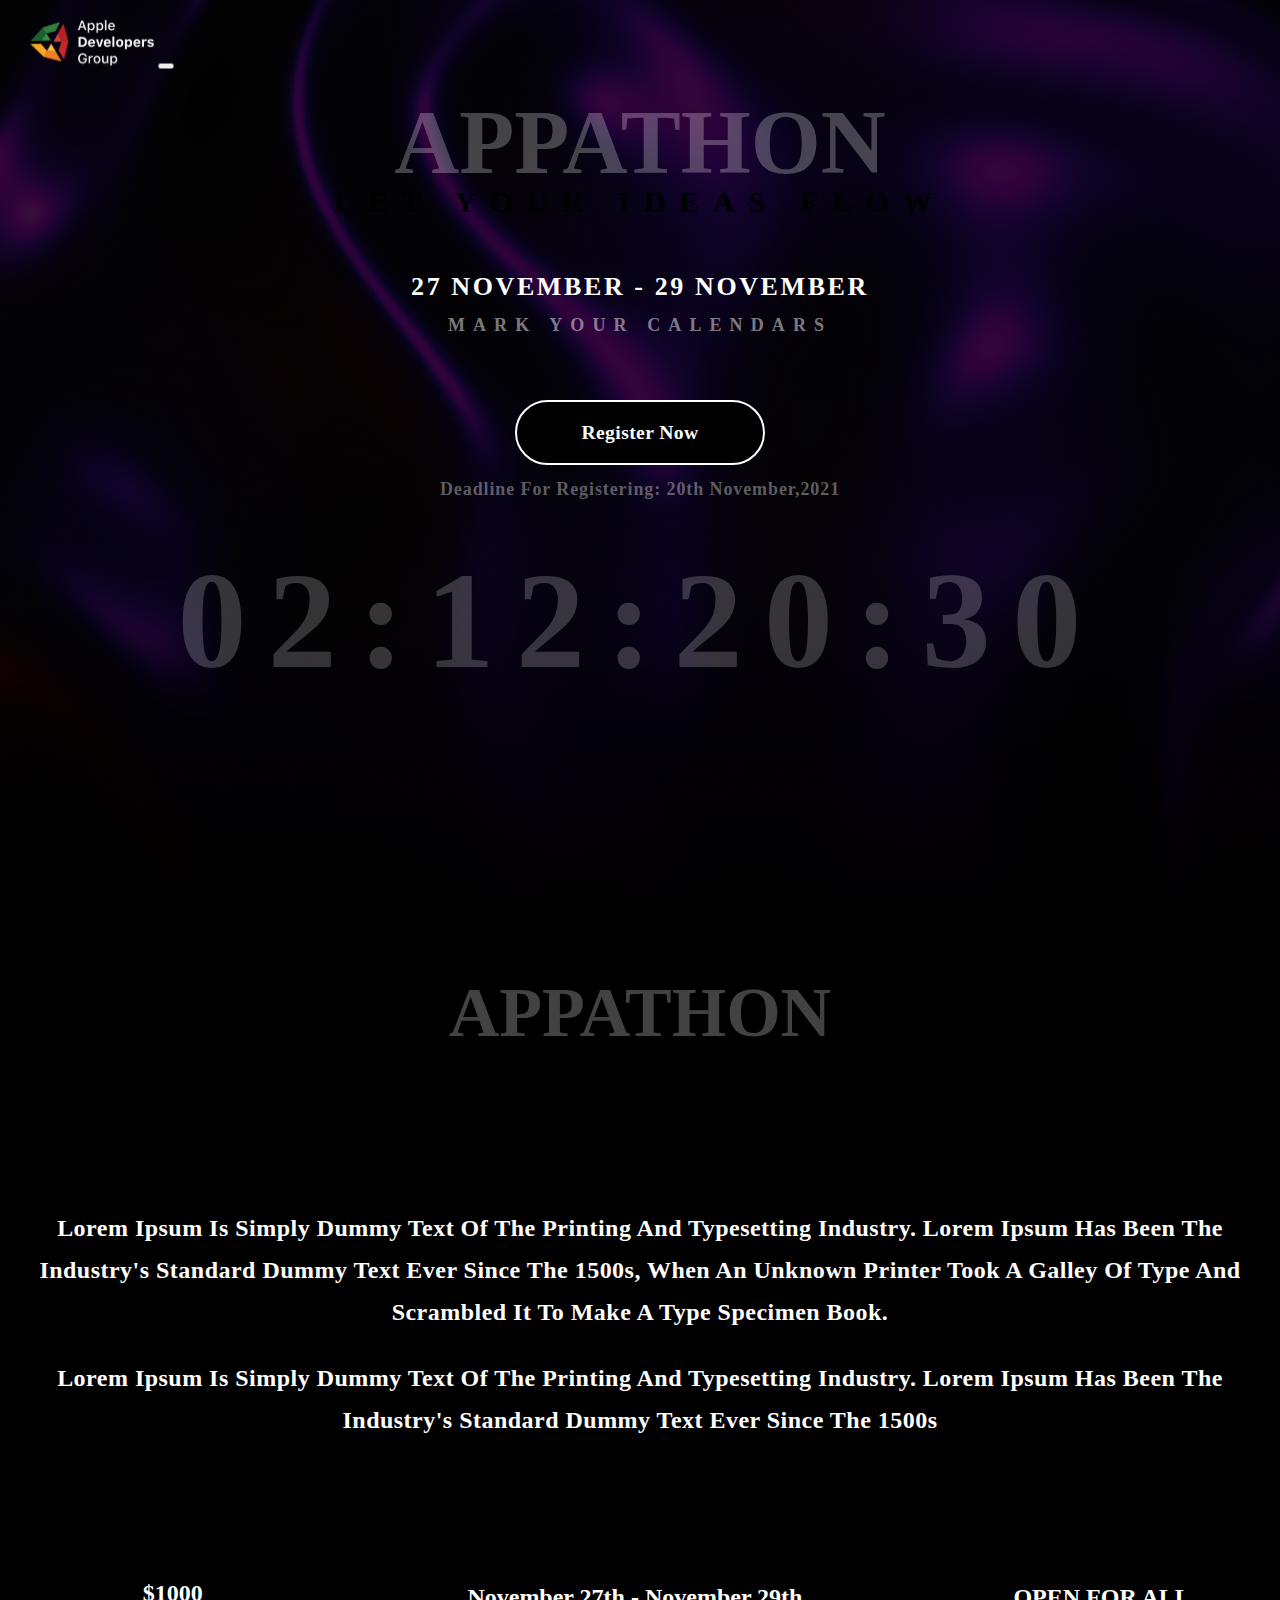
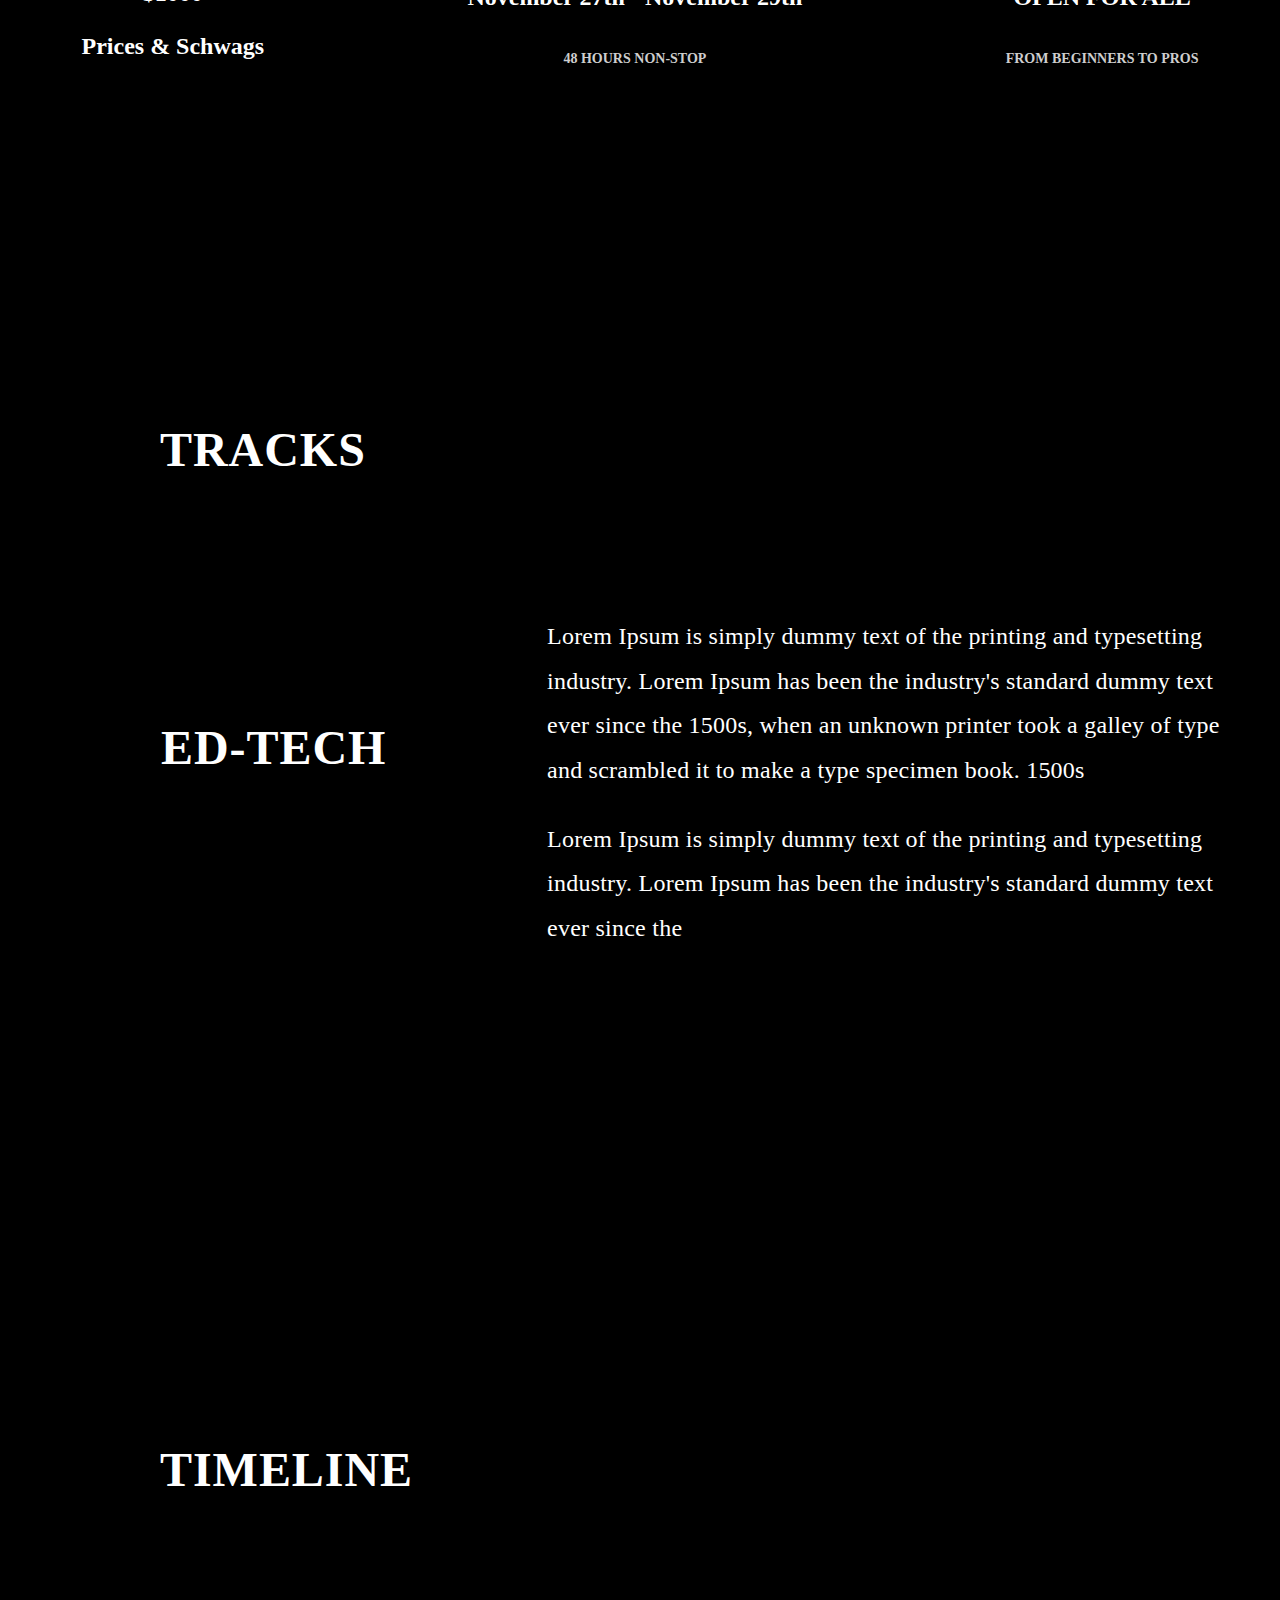
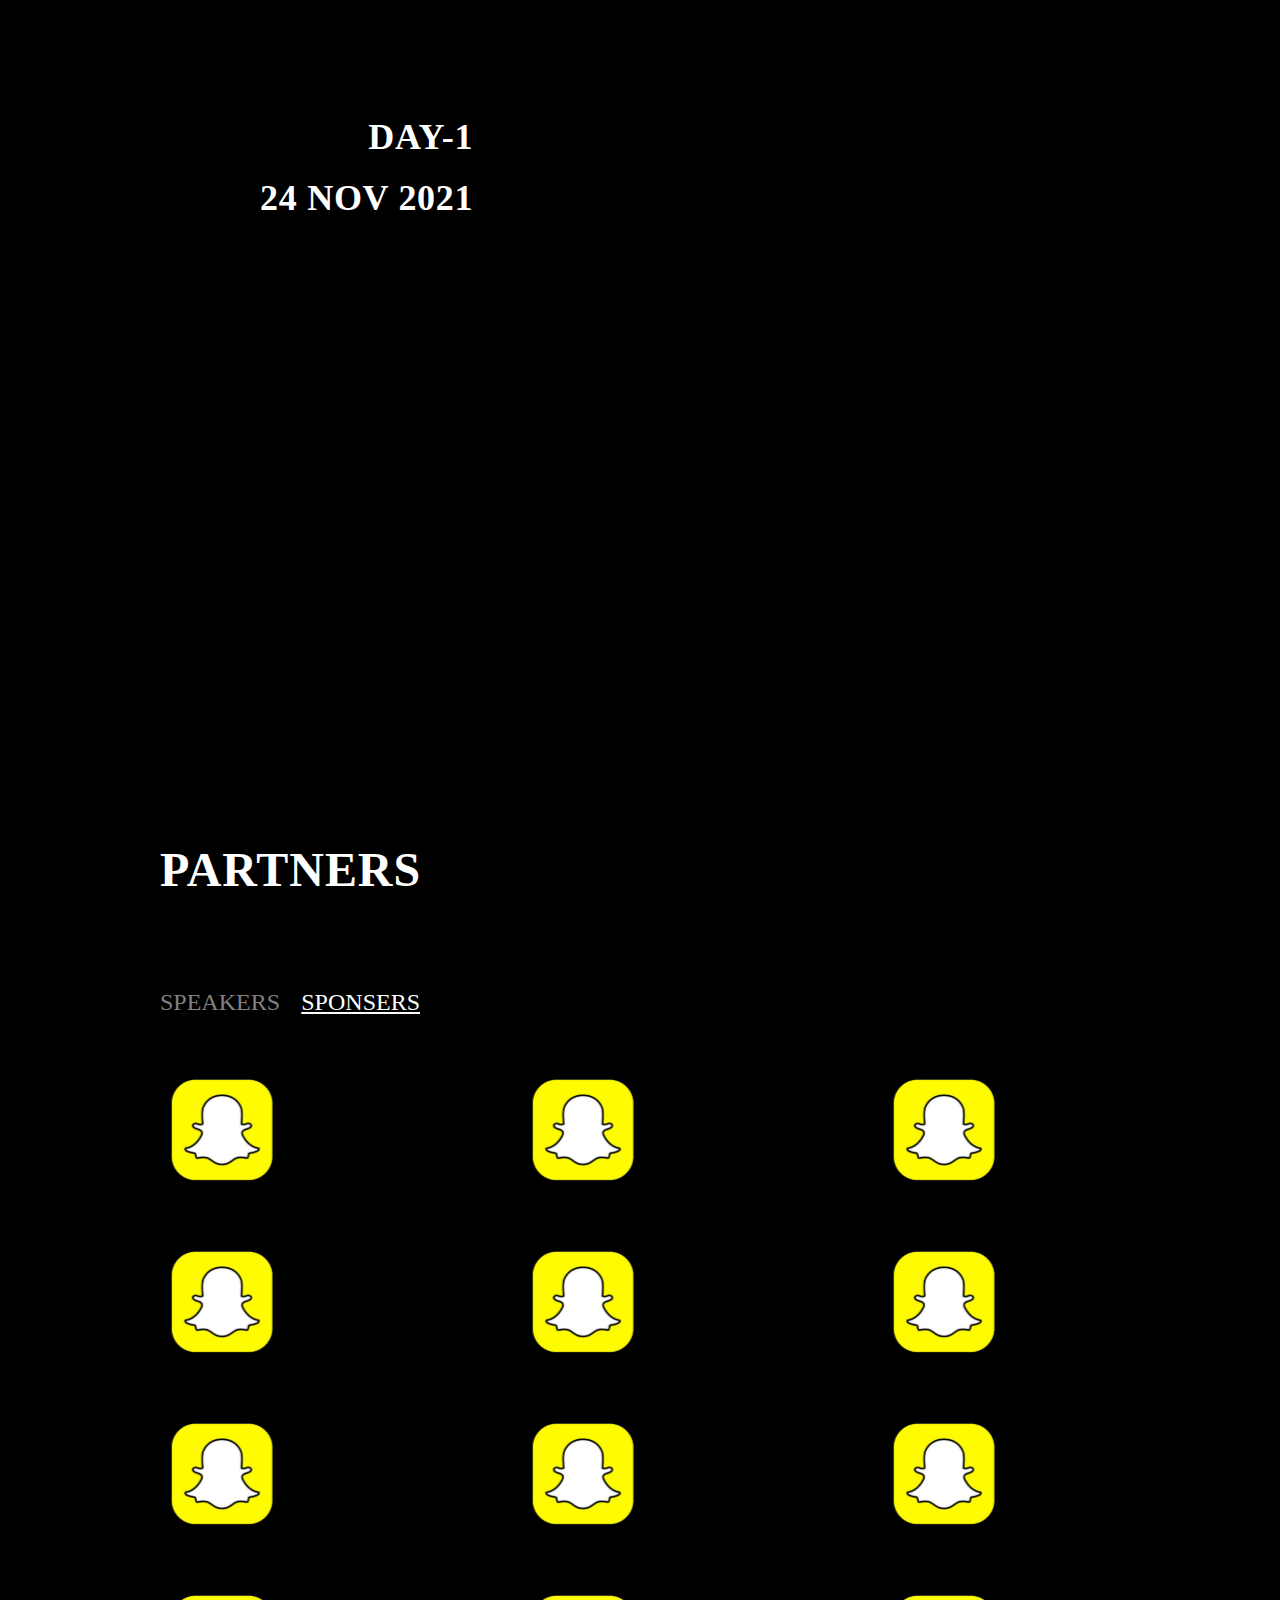
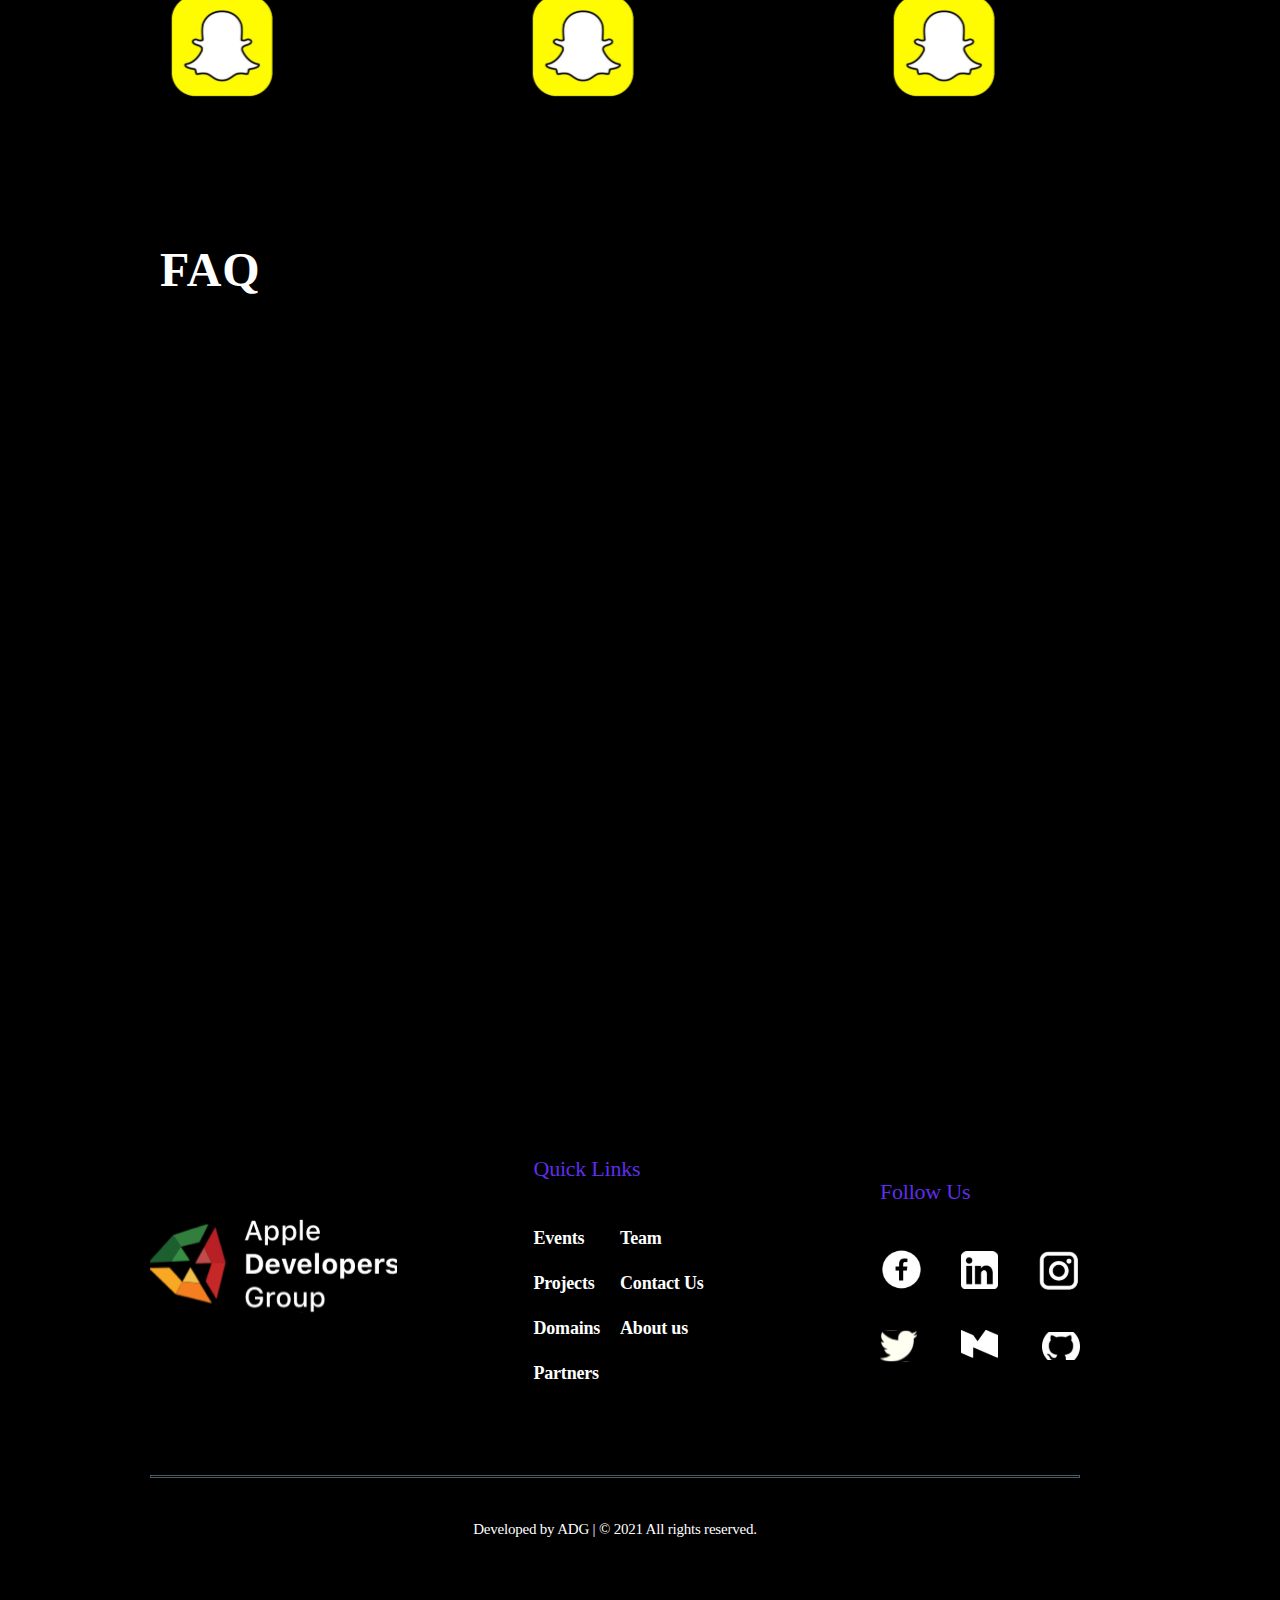
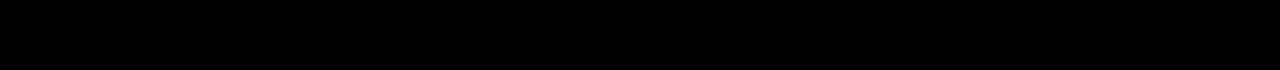
==== Appathon_Website_ADG/index.html @ 292cb42b "Merge branch 'master' of https://github.com/ADG-VIT/Appathon-Website" ====
<!DOCTYPE html>
<html>
  <head>
    <meta charset="utf-8" />
    <meta http-equiv="X-UA-Compatible" content="IE=edge" />
    <title></title>
    <meta name="description" content="" />
    <meta name="viewport" content="width=device-width, initial-scale=1" />
    <link rel="stylesheet" href="./css/styles.css" />
    <!-- BootStrap CSS -->
    <link
      href="https://cdn.jsdelivr.net/npm/bootstrap@5.1.3/dist/css/bootstrap.min.css"
      rel="stylesheet"
      integrity="sha384-1BmE4kWBq78iYhFldvKuhfTAU6auU8tT94WrHftjDbrCEXSU1oBoqyl2QvZ6jIW3"
      crossorigin="anonymous"
    />
    <!-- BootStrap JS -->
    <script
      src="https://cdn.jsdelivr.net/npm/bootstrap@5.1.3/dist/js/bootstrap.bundle.min.js"
      integrity="sha384-ka7Sk0Gln4gmtz2MlQnikT1wXgYsOg+OMhuP+IlRH9sENBO0LRn5q+8nbTov4+1p"
      crossorigin="anonymous"
    ></script>
  </head>

  <body>
    <section class="landing_page">
      <nav class="navbar navbar-dark" id="navbar">
        <div class="container-fluid">
          <a class="navbar-brand"><img src="./images/adg_logo.svg" alt="" /></a>
          <button
            class="navbar-toggler"
            type="button"
            data-bs-toggle="collapse"
            data-bs-target="#navbarToggleExternalContent"
            aria-controls="navbarToggleExternalContent"
            aria-expanded="false"
            aria-label="Toggle navigation"
          >
            <span class="navbar-toggler-icon"></span>
          </button>
        </div>
      </nav>
      <div class="main">
        <div class="heading">
          <p class="h1">APPATHON</p>
          <p class="h2">LET YOUR IDEAS FLOW</p>
        </div>
        <div class="date">
          <p class="h1">27 NOVEMBER - 29 NOVEMBER</p>
          <p class="h2">MARK YOUR CALENDARS</p>
        </div>
        <div class="deadline">
          <button class="register">Register Now</button>
          <p class="h1">Deadline For Registering: 20th November,2021</p>
          <p class="h2">02:12:20:30</p>
        </div>
      </div>
    </section>

    <section class="info_page">
      <div class="info_main">
        <div class="info_heading">
          <p class="h1">APPATHON</p>
          <p class="h2">LET YOUR IDEAS FLOW</p>
        </div>
        <div class="info_para">
          <p class="h3">
            Lorem Ipsum is simply dummy text of the printing and typesetting
            industry. Lorem Ipsum has been the industry's standard dummy text
            ever since the 1500s, when an unknown printer took a galley of type
            and scrambled it to make a type specimen book.
          </p>
          <p class="h3">
            Lorem Ipsum is simply dummy text of the printing and typesetting
            industry. Lorem Ipsum has been the industry's standard dummy text
            ever since the 1500s
          </p>
        </div>
        <div class="info_custom">
          <div class="info_div_one">
            <p class="h3">$1000</p>
            <p class="h4">Prices & Schwags</p>
          </div>
          <div class="info_div">
            <p class="h3">November 27th - November 29th</p>
            <p class="h4">48 hours non-stop</p>
          </div>
          <div class="info_div">
            <p class="h3">OPEN FOR ALL</p>
            <p class="h4">From Beginners to Pros</p>
          </div>
        </div>
      </div>
    </section>

    <section class="tracks_page">
      <div class="tracks_main">
        <div class="tracks_heading">
          <p class="h1">TRACKS</p>
        </div>
        <div class="tracks">
          <p class="h1">ED-TECH</p>
          <div class="tracks_info">
            <p class="h3">
              Lorem Ipsum is simply dummy text of the printing and typesetting
              industry. Lorem Ipsum has been the industry's standard dummy text
              ever since the 1500s, when an unknown printer took a galley of
              type and scrambled it to make a type specimen book. 1500s
            </p>
            <p class="h3">
              Lorem Ipsum is simply dummy text of the printing and typesetting
              industry. Lorem Ipsum has been the industry's standard dummy text
              ever since the
            </p>
          </div>
        </div>
      </div>
    </section>

    <section class="timeline_page">
      <div class="timeline_main">
        <div class="timeline_heading">
          <p class="h1">TIMELINE</p>
        </div>
        <div class="timeline">
          <div>
            <p class="h1">DAY-1</p>
            <p class="h1">24 NOV 2021</p>
          </div>
          <div class="timeline_info"></div>
        </div>
      </div>
    </section>

    <section class="partner_page">
      <div class="partner_main">
        <div class="partner_heading">
          <p class="h1">PARTNERS</p>
          <div class="partner_sub_heading">
            <p class="h2">SPEAKERS</p>
            <p class="h2 selected">SPONSERS</p>
          </div>
        </div>
        <div class="partner">
          <div class="partner_img">
            <img src="./images/snapchat.svg" alt="" />
          </div>
          <div class="partner_img">
            <img src="./images/snapchat.svg" alt="" />
          </div>
          <div class="partner_img">
            <img src="./images/snapchat.svg" alt="" />
          </div>
          <div class="partner_img">
            <img src="./images/snapchat.svg" alt="" />
          </div>
          <div class="partner_img">
            <img src="./images/snapchat.svg" alt="" />
          </div>
          <div class="partner_img">
            <img src="./images/snapchat.svg" alt="" />
          </div>
          <div class="partner_img">
            <img src="./images/snapchat.svg" alt="" />
          </div>
          <div class="partner_img">
            <img src="./images/snapchat.svg" alt="" />
          </div>
          <div class="partner_img">
            <img src="./images/snapchat.svg" alt="" />
          </div>
          <div class="partner_img">
            <img src="./images/snapchat.svg" alt="" />
          </div>
          <div class="partner_img">
            <img src="./images/snapchat.svg" alt="" />
          </div>
          <div class="partner_img">
            <img src="./images/snapchat.svg" alt="" />
          </div>
        </div>
      </div>
    </section>

    <section class="faq_page">
      <div class="faq_main">
        <div class="faq_heading">
          <p class="h1">FAQ</p>
        </div>
      </div>
    </section>

    <section class="footer">
      <div class="footer_main">
        <div class="footer_up">
          <div class="div_one">
            <img src="./images/adg_logo2.svg" alt="" />
          </div>
          <div class="div_two">
            <p class="h4">Quick Links</p>
            <div class="links">
              <div class="first">
                <p>Events</p>
                <p>Projects</p>
                <p>Domains</p>
                <p>Partners</p>
              </div>
              <div class="second">
                <p>Team</p>
                <p>Contact Us</p>
                <p>About us</p>
              </div>
            </div>
          </div>
          <div class="div_three">
            <p class="h4">Follow Us</p>
            <div class="icons">
              <img class="img_one" src="./images/facebook.svg" alt="" />
              <img class="img_two" src="./images/linkedin.svg" alt="" />
              <img class="img_three" src="./images/instagram.svg" alt="" />
              <img src="./images/twitter.svg" alt="" />
              <img src="./images/Pik.svg" alt="" />
              <img src="./images/github.svg" alt="" />
            </div>
          </div>
        </div>
        <div class="footer_down">
          <div class="line"></div>
          <div class="footer_para">
            <p>Developed by ADG | © 2021 All rights reserved.</p>
          </div>
        </div>
      </div>
    </section>
    <script src="./index.js" async defer></script>
  </body>
</html>
---- Appathon_Website_ADG/css/styles.css ----
body {
  margin: 0;
}

/* Navbar */

#navbar {
  padding: 0;
  background-color: transparent !important;
}

/* Landing Page */

.landing_page {
  padding-top: 20px;
  padding-left: 30px;
  padding-right: 30px;
  height: 100vh;
  background: linear-gradient(180deg, rgba(0, 0, 0, 0) 61.46%, #000000 100%),
    linear-gradient(0deg, rgba(0, 0, 0, 0.52), rgba(0, 0, 0, 0.52)),
    url("../images/animation.svg");
}

.main {
  display: flex;
  flex-direction: column;
  align-items: center;
  justify-content: center;
}

.date {
  margin-top: 40px;
}

.deadline {
  margin-top: 60px;
  display: flex;
  flex-direction: column;
  justify-content: center;
  align-items: center;
}

/* Headings Landing Page */

.heading .h1 {
  height: 110px;
  font-family: TerminaW05-Bold;
  font-style: normal;
  font-weight: bold;
  font-size: 90px;
  line-height: 145px;
  text-align: center;
  text-transform: uppercase;
  margin: 0;
  color: rgba(255, 255, 255, 0.26);
}

.heading .h2 {
  font-family: AXIS;
  font-style: normal;
  font-weight: 800;
  font-size: 30px;
  line-height: 43px;
  text-align: center;
  letter-spacing: 0.455em;
  text-transform: uppercase;
  margin: 0;
}

.date .h1 {
  font-family: TerminaW05-Bold;
  font-style: normal;
  font-weight: bold;
  font-size: 26px;
  line-height: 48px;
  text-align: center;
  letter-spacing: 0.1em;
  text-transform: uppercase;
  margin: 0;
  color: #ffffff;
}

.date .h2 {
  font-family: AXIS;
  font-style: normal;
  font-weight: 800;
  font-size: 18px;
  line-height: 29px;
  text-align: center;
  letter-spacing: 0.45em;
  text-transform: uppercase;
  margin: 0;
  color: rgba(255, 255, 255, 0.49);
}

/* Register button */
.register {
  border: 2px solid white;
  background: #000000;
  border-radius: 70px;
  width: 250px;
  height: 65px;
  font-family: SF Pro Display;
  font-style: normal;
  font-weight: 600;
  font-size: 19.6438px;
  line-height: 31px;
  /* identical to box height */

  display: flex;
  align-items: center;
  text-align: center;
  justify-content: center;
  letter-spacing: 0.02em;
  text-transform: capitalize;

  color: #ffffff;
}

.deadline .h1 {
  margin-top: 10px;
  font-family: Neue Haas Grotesk Display Pro;
  font-style: normal;
  font-weight: 600;
  font-size: 18px;
  line-height: 29px;
  display: flex;
  align-items: center;
  text-align: center;
  letter-spacing: 0.05em;
  text-transform: capitalize;

  color: rgba(196, 196, 196, 0.47);
}

.deadline .h2 {
  font-family: Monument Extended;
  font-style: normal;
  font-weight: 800;
  font-size: 138px;
  line-height: 144%;
  /* or 207px */

  text-align: center;
  letter-spacing: 0.155em;
  text-transform: capitalize;
  margin: 0;
  color: rgba(255, 255, 255, 0.2);
}

/* Info Page */

.info_page {
  padding-top: 20px;
  padding-left: 30px;
  padding-right: 30px;
  height: 100vh;
  background: #000000;
}

.info_main {
  display: flex;
  flex-direction: column;
  align-items: center;
  justify-content: center;
}

.info_para {
  margin-top: 60px;
}

.info_custom {
  margin-top: 70px;
  display: flex;
  justify-content: space-between;
  align-items: center;
  padding: 20px 35px 20px 35px;
  width: 1117px;
  height: 129px;
  border-radius: 10px;
  background: url(../images/info_custom.svg);
}

.info_div {
  display: flex;
  flex-direction: column;
  justify-content: center;
  align-items: center;
}

/* Headins Info Page */

.info_heading .h1 {
  height: 110px;
  font-family: TerminaW05-Bold;
  font-style: normal;
  font-weight: bold;
  font-size: 70px;
  line-height: 145px;
  text-align: center;
  text-transform: uppercase;
  margin: 0;
  color: rgba(255, 255, 255, 0.26);
}

.info_heading .h2 {
  font-family: MADE Soulmaze;
  font-style: italic;
  font-weight: normal;
  font-size: 22.1655px;
  line-height: 29px;
  text-align: center;
  letter-spacing: 0.36em;
  text-transform: uppercase;
}

.info_para .h3 {
  font-family: Neue Haas Grotesk Display Pro;
  font-style: normal;
  font-weight: 600;
  font-size: 24px;
  line-height: 42px;
  text-align: center;
  letter-spacing: 0.02em;
  text-transform: capitalize;

  color: #ffffff;
}

.info_div_one .h3 {
  font-family: Neue Haas Grotesk Display Pro;
  font-style: normal;
  font-weight: 600;
  font-size: 24px;
  line-height: 29px;
  /* identical to box height */

  text-align: center;

  color: #ffffff;
}

.info_div_one .h4 {
  font-family: Neue Haas Grotesk Display Pro;
  font-style: normal;
  font-weight: 600;
  font-size: 24px;
  line-height: 29px;
  /* identical to box height */

  text-align: center;

  color: #ffffff;
}

.info_div .h3 {
  font-family: Neue Haas Grotesk Display Pro;
  font-style: normal;
  font-weight: 600;
  font-size: 24px;
  line-height: 29px;
  /* identical to box height */

  text-align: center;
  text-transform: capitalize;

  color: #ffffff;
}

.info_div .h4 {
  font-family: Neue Haas Grotesk Display Pro;
  font-style: normal;
  font-weight: 600;
  font-size: 14px;
  line-height: 17px;
  /* identical to box height */

  text-align: center;
  text-transform: uppercase;

  color: #cecece;
}

/* Tracks Page */

.tracks_page {
  padding-top: 120px;
  padding-left: 160px;
  padding-right: 120px;
  height: 100vh;
  background: #000000;
}

.tracks_main {
  display: flex;
  flex-direction: column;
  align-items: flex-start;
  justify-content: center;
}

.tracks {
  padding: 20px 100px;
  width: 100%;
  display: flex;
  align-items: center;
  justify-content: space-between;
  margin-top: 30px;
}

.tracks .h1 {
  transform: translateX(-99px);
}

.tracks_info {
  width: 713px;
  height: 315px;
}

/* Headings Tracks Page */

.tracks_heading .h1 {
  font-family: TerminaW05-Bold;
  font-style: normal;
  font-weight: bold;
  font-size: 48px;
  line-height: 175.5%;
  /* or 84px */

  letter-spacing: 0.02em;
  text-transform: uppercase;

  color: #ffffff;
}

.tracks .h1 {
  font-family: TerminaW05-Bold;
  font-style: normal;
  font-weight: bold;
  font-size: 48px;
  line-height: 46px;
  /* identical to box height */

  letter-spacing: 0.02em;
  text-transform: uppercase;

  color: #ffffff;
}

.tracks_info .h3 {
  font-family: Lato;
  font-style: normal;
  font-weight: normal;
  font-size: 24px;
  line-height: 186%;
  /* or 45px */

  letter-spacing: 0.01em;

  /* white */

  color: #ffffff;
}

/* TimeLine Page */

.timeline_page {
  padding-top: 120px;
  padding-left: 160px;
  padding-right: 120px;
  height: 100vh;
  background: #000000;
}

.timeline_main {
  display: flex;
  flex-direction: column;
  align-items: flex-start;
  justify-content: center;
}

.timeline {
  padding: 20px 100px;
  width: 100%;
  display: flex;
  align-items: center;
  justify-content: space-between;
  margin-top: 30px;
}

.timeline_info {
  width: 713px;
  height: 315px;
}
/* Headings TimLine Page */

.timeline_heading .h1 {
  font-family: TerminaW05-Bold;
  font-style: normal;
  font-weight: bold;
  font-size: 48px;
  line-height: 175.5%;
  /* or 84px */

  letter-spacing: 0.02em;
  text-transform: uppercase;

  color: #ffffff;
}

.timeline .h1 {
  font-family: TerminaW05-Bold;
  font-style: normal;
  font-weight: bold;
  font-size: 36px;
  line-height: 69%;
  /* or 25px */

  text-align: right;
  letter-spacing: 0.02em;
  text-transform: uppercase;

  color: #ffffff;
}

/* Partner Page */

.partner_page {
  padding-top: 100px;
  padding-left: 160px;
  padding-right: 120px;
  height: 100vh;
  background: #000000;
}

.partner_main {
  display: flex;
  flex-direction: column;
  align-items: flex-start;
  justify-content: center;
}

.partner_sub_heading {
  margin-top: 25px;
  display: flex;
  width: 260px;
  justify-content: space-between;
  margin-bottom: 30px;
}

.partner {
  transform: translateX(-80px);
  display: flex;
  flex-wrap: wrap;
  justify-content: space-between;
}
.partner_img {
  width: 118px;
  margin-bottom: 60px;
  margin-right: 80px;
  margin-left: 80px;
  height: 112px;
}

/* Headings Partner Page */

.partner_heading .h1 {
  font-family: TerminaW05-Bold;
  font-style: normal;
  font-weight: bold;
  font-size: 48px;
  line-height: 175.5%;
  /* or 84px */

  letter-spacing: 0.02em;
  text-transform: uppercase;

  color: #ffffff;
}

.partner_sub_heading .h2 {
  font-family: MADE Soulmaze;
  font-style: normal;
  font-weight: normal;
  font-size: 24px;
  line-height: 36px;
  /* identical to box height, or 150% */

  color: #808080;
}

.partner_sub_heading .selected {
  font-family: MADE Soulmaze;
  font-style: normal;
  font-weight: normal;
  font-size: 24px;
  line-height: 36px;
  color: #ffffff;
  text-decoration: underline;
}

/* FAQ Page */

.faq_page {
  padding-top: 100px;
  padding-left: 160px;
  padding-right: 120px;
  height: 100vh;
  background: #000000;
}
.faq_main {
  display: flex;
  flex-direction: column;
  align-items: flex-start;
  justify-content: center;
}
/* Headings FAQ Page */
.faq_heading .h1 {
  font-family: TerminaW05-Bold;
  font-style: normal;
  font-weight: bold;
  font-size: 48px;
  line-height: 175.5%;
  /* or 84px */

  letter-spacing: 0.02em;
  text-transform: uppercase;

  color: #ffffff;
}

/* Footer */
.footer {
  padding-top: 50px;
  padding-left: 150px;
  padding-right: 200px;
  height: 60vh;
  background: #000000;
}

.footer_main {
  display: flex;
  flex-direction: column;
  align-items: flex-start;
  justify-content: center;
}

.footer_up {
  width: 100%;
  display: flex;
  align-items: center;
  justify-content: space-between;
}

.links {
  display: flex;
}

.div_two {
  width: 210px;
}

.links {
  margin-top: 10px;
  display: flex;
}

.links p {
  margin-right: 20px;
}

.div_three {
  width: 200px;
}

.icons {
  margin-top: 20px;
  display: flex;
  justify-content: space-between;
  flex-wrap: wrap;
}

.icons img {
  margin-bottom: 20px;
}

.footer_down {
  width: 100%;
  margin-top: 70px;
}

/* Headings Footer */
.footer_up .h4 {
  font-family: Poppins;
  font-style: normal;
  font-weight: 500;
  font-size: 22px;
  line-height: 33px;
  letter-spacing: -0.231818px;

  color: #5f2eea;
}

.links p {
  font-family: Poppins;
  font-style: normal;
  font-weight: 600;
  font-size: 18px;
  line-height: 27px;
  /* identical to box height */

  letter-spacing: -0.204545px;

  color: #ffffff;
}

.line {
  height: 1px;
  border: 1px solid #4b5b65;
  margin-bottom: 25px;
}

.footer_para {
  display: flex;
  justify-content: center;
  align-items: center;
  font-family: Poppins;
  font-style: normal;
  font-weight: normal;
  font-size: 15px;
  line-height: 22px;
  /* identical to box height */

  letter-spacing: -0.204545px;

  color: #ffffff;
}

.img_one {
  transform: translateX(-5px);
}

.img_two {
  transform: translateX(13px);
}

.img_three {
  transform: translateX(18px);
}
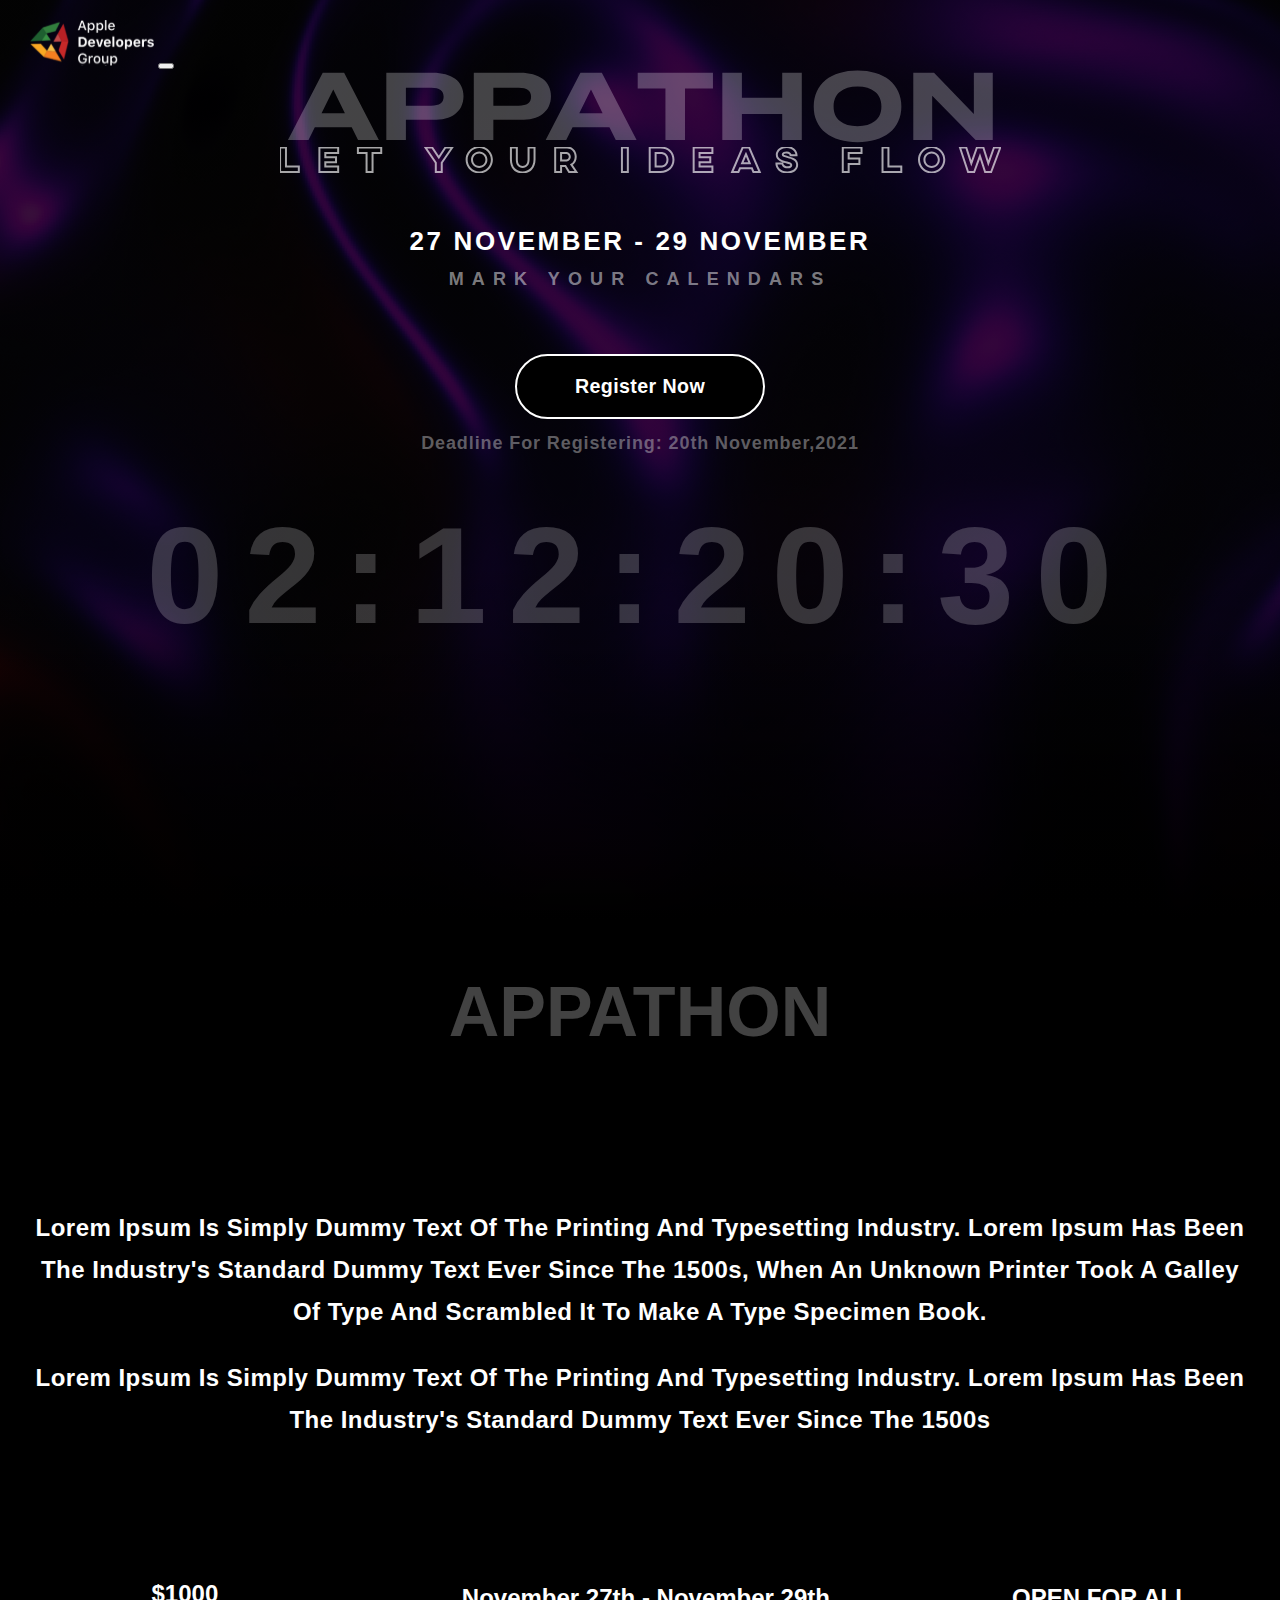
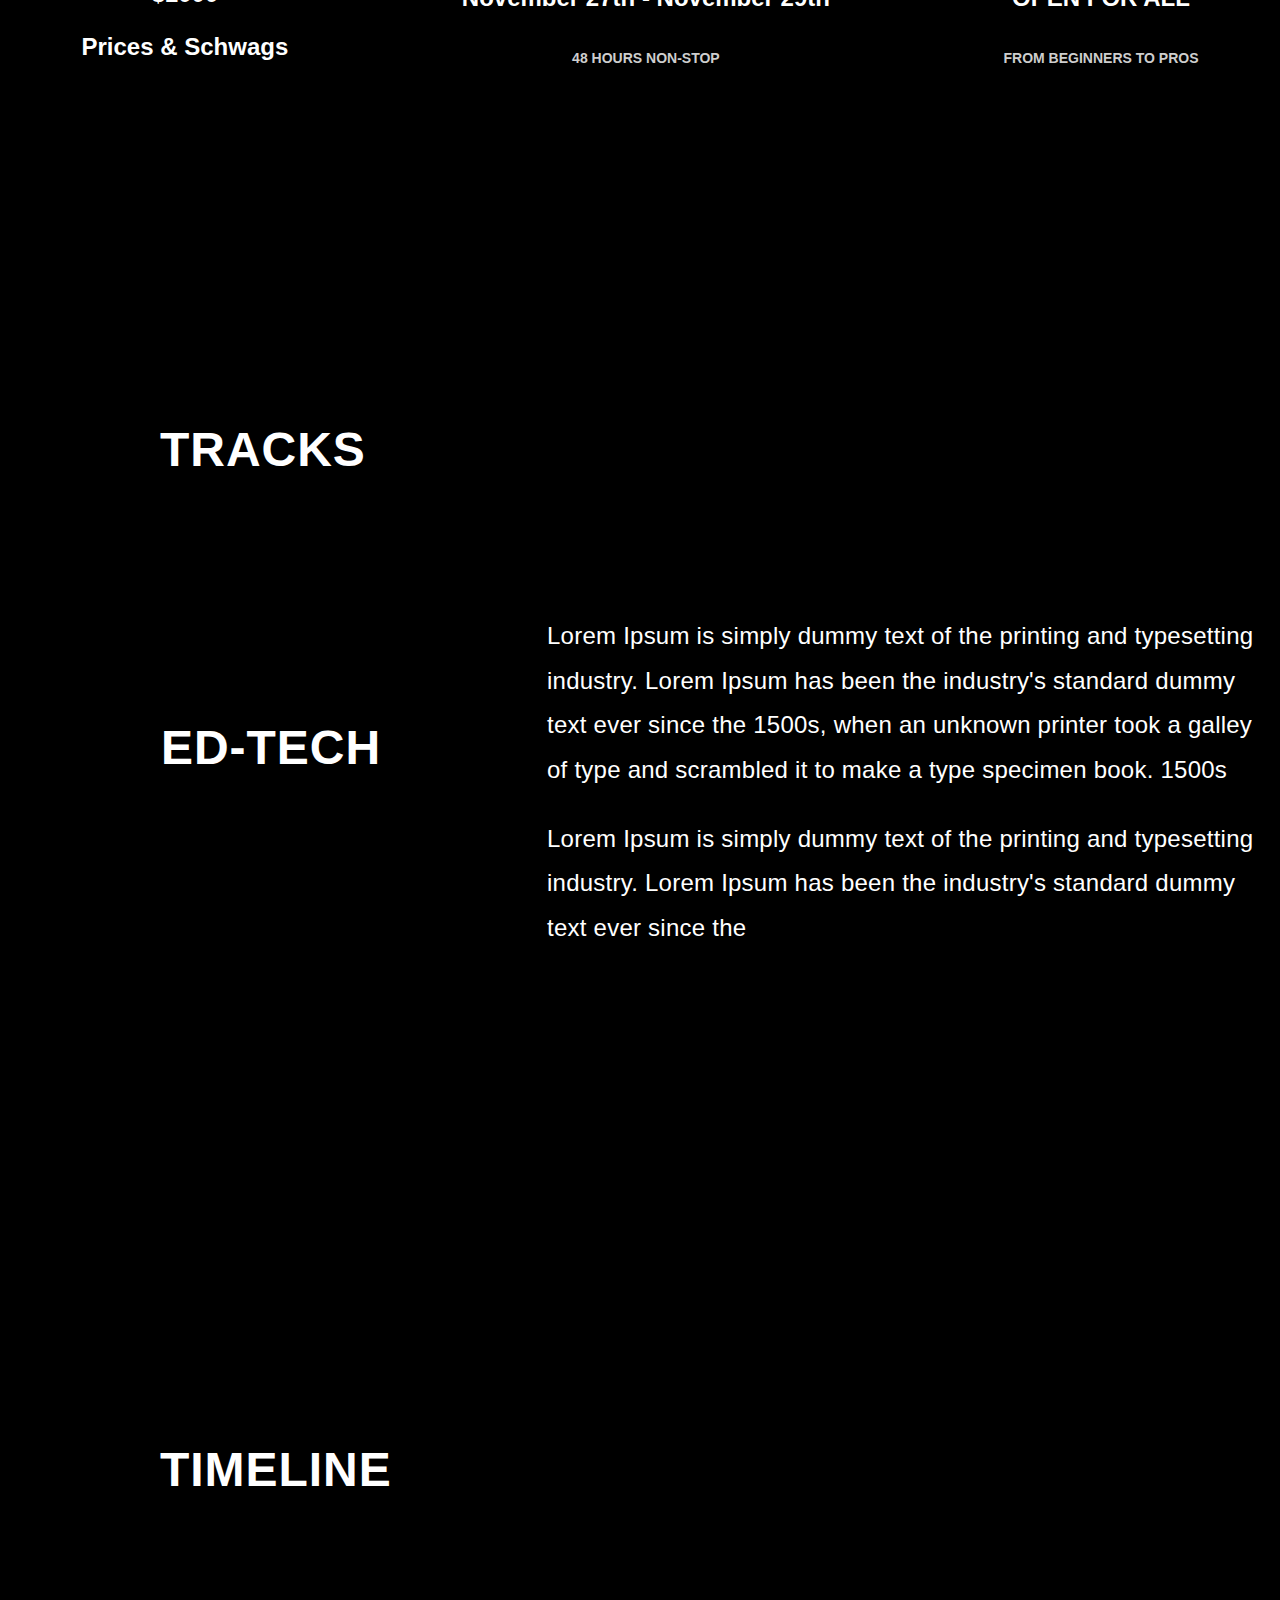
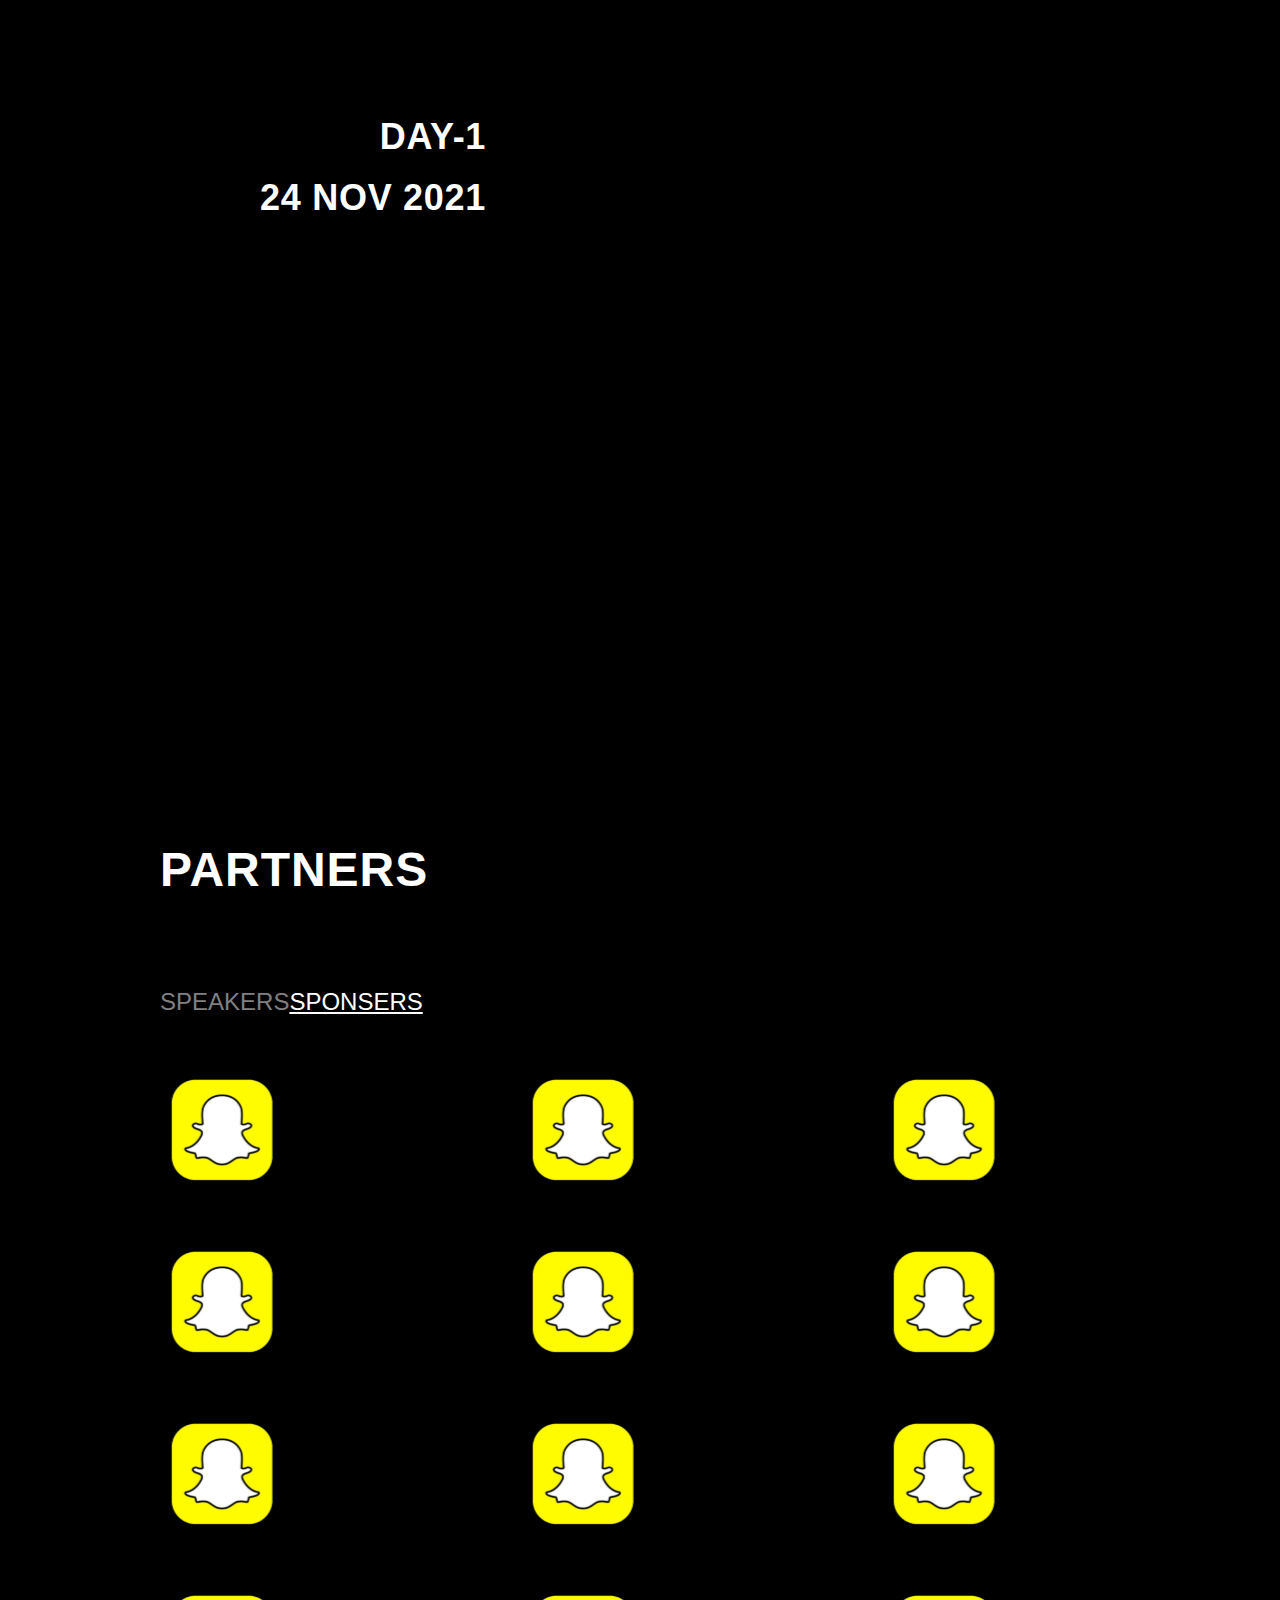
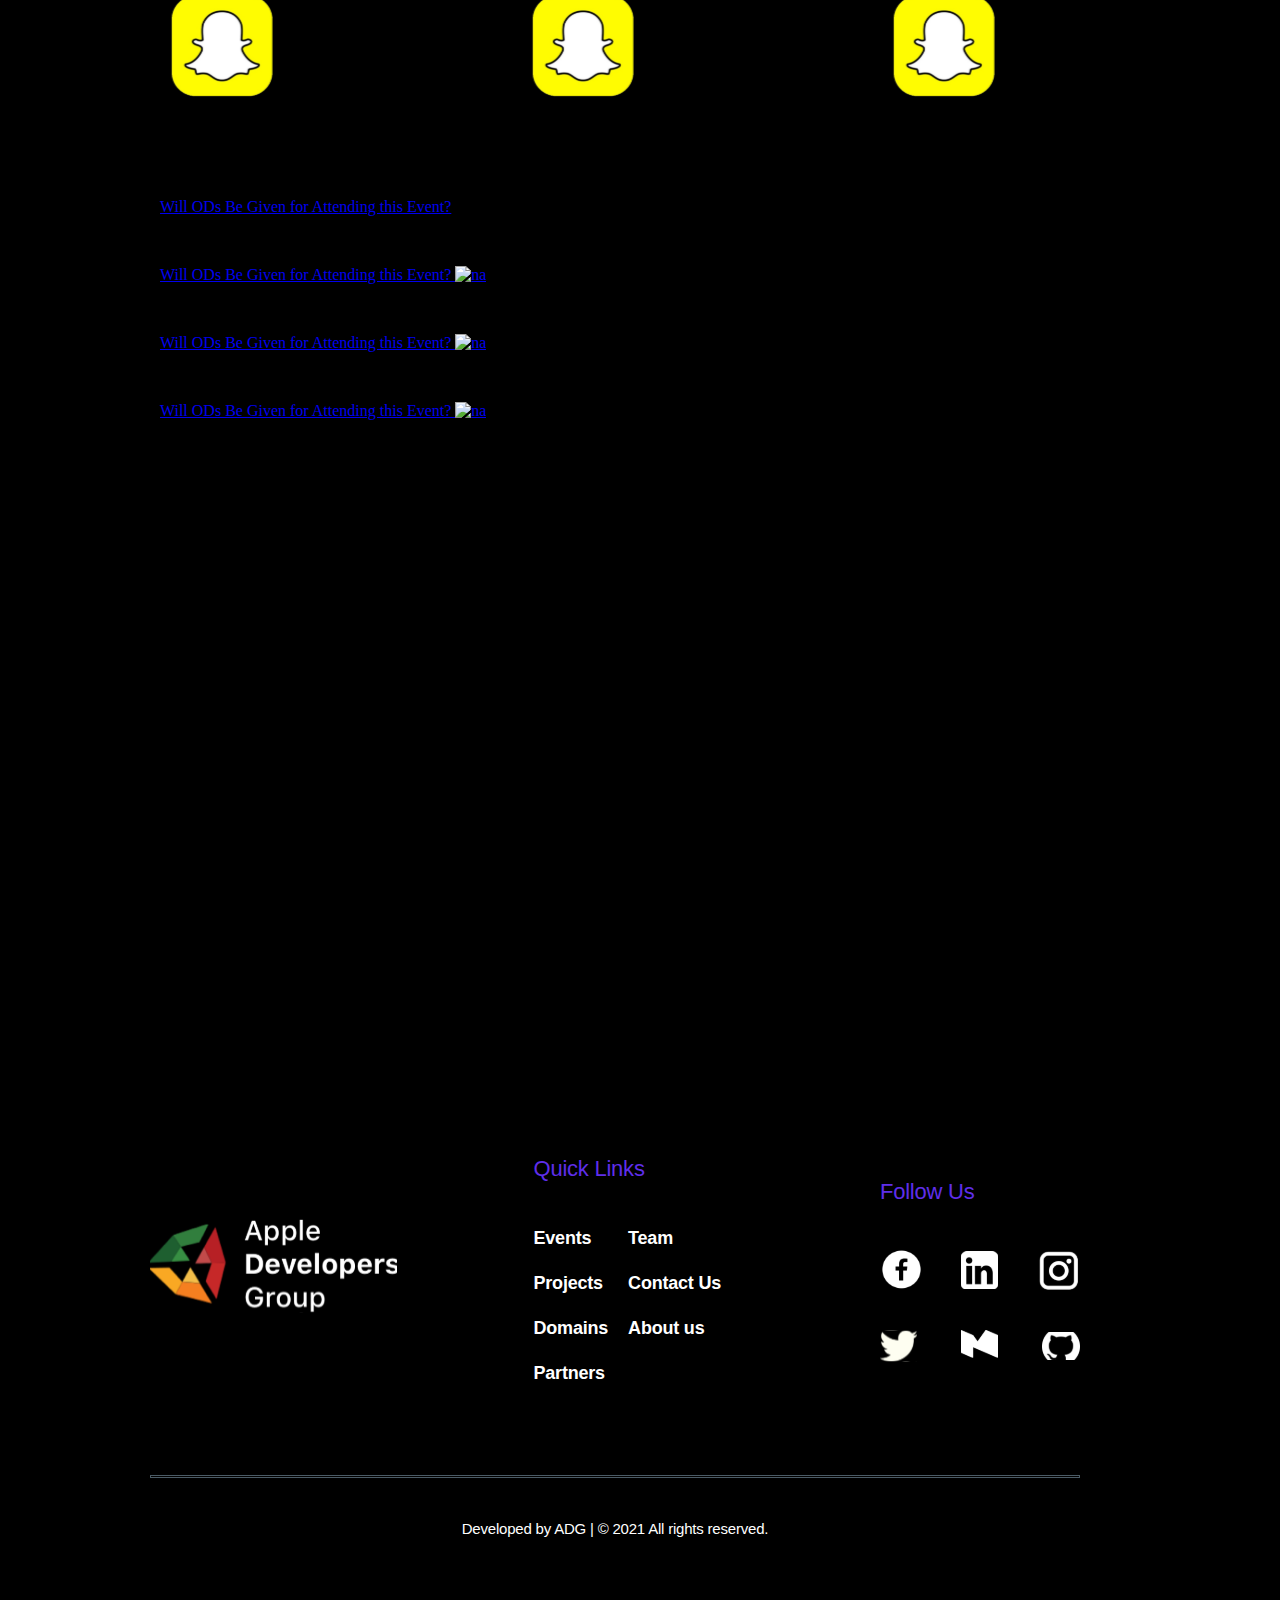
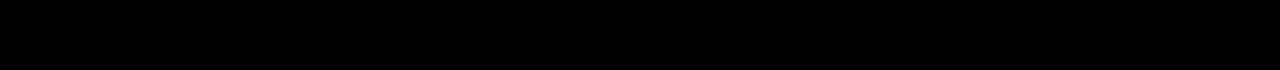
==== commit d1ce853d: "fonts changed landing updated" ====
--- a/Appathon_Website_ADG/index.html
+++ b/Appathon_Website_ADG/index.html
@@ -1,237 +1,274 @@
 <!DOCTYPE html>
 <html>
-  <head>
-    <meta charset="utf-8" />
-    <meta http-equiv="X-UA-Compatible" content="IE=edge" />
-    <title></title>
-    <meta name="description" content="" />
-    <meta name="viewport" content="width=device-width, initial-scale=1" />
-    <link rel="stylesheet" href="./css/styles.css" />
-    <!-- BootStrap CSS -->
-    <link
-      href="https://cdn.jsdelivr.net/npm/bootstrap@5.1.3/dist/css/bootstrap.min.css"
-      rel="stylesheet"
-      integrity="sha384-1BmE4kWBq78iYhFldvKuhfTAU6auU8tT94WrHftjDbrCEXSU1oBoqyl2QvZ6jIW3"
-      crossorigin="anonymous"
-    />
-    <!-- BootStrap JS -->
-    <script
-      src="https://cdn.jsdelivr.net/npm/bootstrap@5.1.3/dist/js/bootstrap.bundle.min.js"
-      integrity="sha384-ka7Sk0Gln4gmtz2MlQnikT1wXgYsOg+OMhuP+IlRH9sENBO0LRn5q+8nbTov4+1p"
-      crossorigin="anonymous"
-    ></script>
-  </head>
-
-  <body>
-    <section class="landing_page">
-      <nav class="navbar navbar-dark" id="navbar">
-        <div class="container-fluid">
-          <a class="navbar-brand"><img src="./images/adg_logo.svg" alt="" /></a>
-          <button
-            class="navbar-toggler"
-            type="button"
-            data-bs-toggle="collapse"
-            data-bs-target="#navbarToggleExternalContent"
-            aria-controls="navbarToggleExternalContent"
-            aria-expanded="false"
-            aria-label="Toggle navigation"
-          >
-            <span class="navbar-toggler-icon"></span>
-          </button>
-        </div>
-      </nav>
-      <div class="main">
-        <div class="heading">
-          <p class="h1">APPATHON</p>
-          <p class="h2">LET YOUR IDEAS FLOW</p>
-        </div>
-        <div class="date">
-          <p class="h1">27 NOVEMBER - 29 NOVEMBER</p>
-          <p class="h2">MARK YOUR CALENDARS</p>
-        </div>
-        <div class="deadline">
-          <button class="register">Register Now</button>
-          <p class="h1">Deadline For Registering: 20th November,2021</p>
-          <p class="h2">02:12:20:30</p>
-        </div>
-      </div>
-    </section>
-
-    <section class="info_page">
-      <div class="info_main">
-        <div class="info_heading">
-          <p class="h1">APPATHON</p>
-          <p class="h2">LET YOUR IDEAS FLOW</p>
-        </div>
-        <div class="info_para">
+
+<head>
+  <meta charset="utf-8" />
+  <meta http-equiv="X-UA-Compatible" content="IE=edge" />
+  <title></title>
+  <meta name="description" content="" />
+  <meta name="viewport" content="width=device-width, initial-scale=1" />
+  <link rel="stylesheet" href="./css/styles.css" />
+  <!-- BootStrap CSS -->
+  <link href="https://cdn.jsdelivr.net/npm/bootstrap@5.1.3/dist/css/bootstrap.min.css" rel="stylesheet"
+    integrity="sha384-1BmE4kWBq78iYhFldvKuhfTAU6auU8tT94WrHftjDbrCEXSU1oBoqyl2QvZ6jIW3" crossorigin="anonymous" />
+
+  <link rel="stylesheet" href="css/FAQ.css">
+  <!-- BootStrap JS -->
+  <script src="https://cdn.jsdelivr.net/npm/bootstrap@5.1.3/dist/js/bootstrap.bundle.min.js"
+    integrity="sha384-ka7Sk0Gln4gmtz2MlQnikT1wXgYsOg+OMhuP+IlRH9sENBO0LRn5q+8nbTov4+1p" crossorigin="anonymous">
+  </script>
+</head>
+
+<body>
+  <section class="landing_page">
+
+    <nav class="navbar navbar-dark" id="navbar">
+      <div class="container-fluid">
+        <a class="navbar-brand"><img src="./images/adg_logo.svg" alt="" /></a>
+        <button class="navbar-toggler" type="button" data-bs-toggle="collapse"
+          data-bs-target="#navbarToggleExternalContent" aria-controls="navbarToggleExternalContent"
+          aria-expanded="false" aria-label="Toggle navigation">
+          <span class="navbar-toggler-icon"></span>
+        </button>
+      </div>
+    </nav>
+    <div class="main">
+      <div class="heading">
+        <center>
+          <img src="images/Appathon.svg" alt="">
+          <img src="images/Let your Ideas Flow.svg" alt="">
+        </center>
+
+      </div>
+      <div class="date">
+        <p class="h1">27 NOVEMBER - 29 NOVEMBER</p>
+        <p class="h2">MARK YOUR CALENDARS</p>
+      </div>
+      <div class="deadline">
+        <button class="register">Register Now</button>
+        <p class="h1">Deadline For Registering: 20th November,2021</p>
+        <p class="h2">02:12:20:30</p>
+      </div>
+    </div>
+  </section>
+
+  <section class="info_page">
+    <div class="info_main">
+      <div class="info_heading">
+        <p class="h1">APPATHON</p>
+        <p class="h2">LET YOUR IDEAS FLOW</p>
+      </div>
+      <div class="info_para">
+        <p class="h3">
+          Lorem Ipsum is simply dummy text of the printing and typesetting
+          industry. Lorem Ipsum has been the industry's standard dummy text
+          ever since the 1500s, when an unknown printer took a galley of type
+          and scrambled it to make a type specimen book.
+        </p>
+        <p class="h3">
+          Lorem Ipsum is simply dummy text of the printing and typesetting
+          industry. Lorem Ipsum has been the industry's standard dummy text
+          ever since the 1500s
+        </p>
+      </div>
+      <div class="info_custom">
+        <div class="info_div_one">
+          <p class="h3">$1000</p>
+          <p class="h4">Prices & Schwags</p>
+        </div>
+        <div class="info_div">
+          <p class="h3">November 27th - November 29th</p>
+          <p class="h4">48 hours non-stop</p>
+        </div>
+        <div class="info_div">
+          <p class="h3">OPEN FOR ALL</p>
+          <p class="h4">From Beginners to Pros</p>
+        </div>
+      </div>
+    </div>
+  </section>
+
+  <section class="tracks_page">
+    <div class="tracks_main">
+      <div class="tracks_heading">
+        <p class="h1">TRACKS</p>
+      </div>
+      <div class="tracks">
+        <p class="h1">ED-TECH</p>
+        <div class="tracks_info">
           <p class="h3">
             Lorem Ipsum is simply dummy text of the printing and typesetting
             industry. Lorem Ipsum has been the industry's standard dummy text
-            ever since the 1500s, when an unknown printer took a galley of type
-            and scrambled it to make a type specimen book.
+            ever since the 1500s, when an unknown printer took a galley of
+            type and scrambled it to make a type specimen book. 1500s
           </p>
           <p class="h3">
             Lorem Ipsum is simply dummy text of the printing and typesetting
             industry. Lorem Ipsum has been the industry's standard dummy text
-            ever since the 1500s
+            ever since the
           </p>
         </div>
-        <div class="info_custom">
-          <div class="info_div_one">
-            <p class="h3">$1000</p>
-            <p class="h4">Prices & Schwags</p>
-          </div>
-          <div class="info_div">
-            <p class="h3">November 27th - November 29th</p>
-            <p class="h4">48 hours non-stop</p>
-          </div>
-          <div class="info_div">
-            <p class="h3">OPEN FOR ALL</p>
-            <p class="h4">From Beginners to Pros</p>
-          </div>
-        </div>
-      </div>
-    </section>
-
-    <section class="tracks_page">
-      <div class="tracks_main">
-        <div class="tracks_heading">
-          <p class="h1">TRACKS</p>
-        </div>
-        <div class="tracks">
-          <p class="h1">ED-TECH</p>
-          <div class="tracks_info">
-            <p class="h3">
-              Lorem Ipsum is simply dummy text of the printing and typesetting
-              industry. Lorem Ipsum has been the industry's standard dummy text
-              ever since the 1500s, when an unknown printer took a galley of
-              type and scrambled it to make a type specimen book. 1500s
-            </p>
-            <p class="h3">
-              Lorem Ipsum is simply dummy text of the printing and typesetting
-              industry. Lorem Ipsum has been the industry's standard dummy text
-              ever since the
-            </p>
-          </div>
-        </div>
-      </div>
-    </section>
-
-    <section class="timeline_page">
-      <div class="timeline_main">
-        <div class="timeline_heading">
-          <p class="h1">TIMELINE</p>
-        </div>
-        <div class="timeline">
-          <div>
-            <p class="h1">DAY-1</p>
-            <p class="h1">24 NOV 2021</p>
-          </div>
-          <div class="timeline_info"></div>
-        </div>
-      </div>
-    </section>
-
-    <section class="partner_page">
-      <div class="partner_main">
-        <div class="partner_heading">
-          <p class="h1">PARTNERS</p>
-          <div class="partner_sub_heading">
-            <p class="h2">SPEAKERS</p>
-            <p class="h2 selected">SPONSERS</p>
-          </div>
-        </div>
-        <div class="partner">
-          <div class="partner_img">
-            <img src="./images/snapchat.svg" alt="" />
-          </div>
-          <div class="partner_img">
-            <img src="./images/snapchat.svg" alt="" />
-          </div>
-          <div class="partner_img">
-            <img src="./images/snapchat.svg" alt="" />
-          </div>
-          <div class="partner_img">
-            <img src="./images/snapchat.svg" alt="" />
-          </div>
-          <div class="partner_img">
-            <img src="./images/snapchat.svg" alt="" />
-          </div>
-          <div class="partner_img">
-            <img src="./images/snapchat.svg" alt="" />
-          </div>
-          <div class="partner_img">
-            <img src="./images/snapchat.svg" alt="" />
-          </div>
-          <div class="partner_img">
-            <img src="./images/snapchat.svg" alt="" />
-          </div>
-          <div class="partner_img">
-            <img src="./images/snapchat.svg" alt="" />
-          </div>
-          <div class="partner_img">
-            <img src="./images/snapchat.svg" alt="" />
-          </div>
-          <div class="partner_img">
-            <img src="./images/snapchat.svg" alt="" />
-          </div>
-          <div class="partner_img">
-            <img src="./images/snapchat.svg" alt="" />
-          </div>
-        </div>
-      </div>
-    </section>
-
-    <section class="faq_page">
-      <div class="faq_main">
-        <div class="faq_heading">
-          <p class="h1">FAQ</p>
-        </div>
-      </div>
-    </section>
-
-    <section class="footer">
-      <div class="footer_main">
-        <div class="footer_up">
-          <div class="div_one">
-            <img src="./images/adg_logo2.svg" alt="" />
-          </div>
-          <div class="div_two">
-            <p class="h4">Quick Links</p>
-            <div class="links">
-              <div class="first">
-                <p>Events</p>
-                <p>Projects</p>
-                <p>Domains</p>
-                <p>Partners</p>
-              </div>
-              <div class="second">
-                <p>Team</p>
-                <p>Contact Us</p>
-                <p>About us</p>
-              </div>
+      </div>
+    </div>
+  </section>
+
+  <section class="timeline_page">
+    <div class="timeline_main">
+      <div class="timeline_heading">
+        <p class="h1">TIMELINE</p>
+      </div>
+      <div class="timeline">
+        <div>
+          <p class="h1">DAY-1</p>
+          <p class="h1">24 NOV 2021</p>
+        </div>
+        <div class="timeline_info"></div>
+      </div>
+    </div>
+  </section>
+
+  <section class="partner_page">
+    <div class="partner_main">
+      <div class="partner_heading">
+        <p class="h1">PARTNERS</p>
+        <div class="partner_sub_heading">
+          <p class="h2">SPEAKERS</p>
+          <p class="h2 selected">SPONSERS</p>
+        </div>
+      </div>
+      <div class="partner">
+        <div class="partner_img">
+          <img src="./images/snapchat.svg" alt="" />
+        </div>
+        <div class="partner_img">
+          <img src="./images/snapchat.svg" alt="" />
+        </div>
+        <div class="partner_img">
+          <img src="./images/snapchat.svg" alt="" />
+        </div>
+        <div class="partner_img">
+          <img src="./images/snapchat.svg" alt="" />
+        </div>
+        <div class="partner_img">
+          <img src="./images/snapchat.svg" alt="" />
+        </div>
+        <div class="partner_img">
+          <img src="./images/snapchat.svg" alt="" />
+        </div>
+        <div class="partner_img">
+          <img src="./images/snapchat.svg" alt="" />
+        </div>
+        <div class="partner_img">
+          <img src="./images/snapchat.svg" alt="" />
+        </div>
+        <div class="partner_img">
+          <img src="./images/snapchat.svg" alt="" />
+        </div>
+        <div class="partner_img">
+          <img src="./images/snapchat.svg" alt="" />
+        </div>
+        <div class="partner_img">
+          <img src="./images/snapchat.svg" alt="" />
+        </div>
+        <div class="partner_img">
+          <img src="./images/snapchat.svg" alt="" />
+        </div>
+      </div>
+    </div>
+  </section>
+
+  <section class="faq_page">
+
+    <div id="faq">FAQ</div>
+    <div id="content">
+
+      <div class="box">
+        <a href="#q1" class="ques"><span>Will ODs Be Given for Attending this Event? </span></a>
+        <div class="expandable" id="q1">
+          <p class="ans">Yes, ODs will be Provided for Working Days (Friday, 27 November) and attending the events
+            during the
+            Appathon.</p>
+        </div>
+      </div>
+
+
+
+      <div class="box">
+        <a href="#q2" class="ques"><span>Will ODs Be Given for Attending this Event? <img src="images/Vector.png"
+              alt="na" class="arrow"></span></a>
+        <div class="expandable" id="q2">
+          <p class="ans">Yes, ODs will be Provided for Working Days (Friday, 27 November) and attending the events
+            during the
+            Appathon.</p>
+        </div>
+      </div>
+
+      <div class="box">
+        <a href="#q3" class="ques"><span>Will ODs Be Given for Attending this Event? <img src="images/Vector.png"
+              alt="na" class="arrow"></span></a>
+        <div class="expandable" id="q3">
+          <p class="ans">Yes, ODs will be Provided for Working Days (Friday, 27 November) and attending the events
+            during the
+            Appathon.</p>
+        </div>
+      </div>
+
+      <div class="box">
+        <a href="#q4" class="ques"><span>Will ODs Be Given for Attending this Event? <img src="images/Vector.png"
+              alt="na" class="arrow"></span></a>
+        <div class="expandable" id="q4">
+          <p class="ans">Yes, ODs will be Provided for Working Days (Friday, 27 November) and attending the events
+            during the
+            Appathon.</p>
+        </div>
+      </div>
+
+    </div>
+  </section>
+
+  <section class="footer">
+    <div class="footer_main">
+      <div class="footer_up">
+        <div class="div_one">
+          <img src="./images/adg_logo2.svg" alt="" />
+        </div>
+        <div class="div_two">
+          <p class="h4">Quick Links</p>
+          <div class="links">
+            <div class="first">
+              <p>Events</p>
+              <p>Projects</p>
+              <p>Domains</p>
+              <p>Partners</p>
+            </div>
+            <div class="second">
+              <p>Team</p>
+              <p>Contact Us</p>
+              <p>About us</p>
             </div>
           </div>
-          <div class="div_three">
-            <p class="h4">Follow Us</p>
-            <div class="icons">
-              <img class="img_one" src="./images/facebook.svg" alt="" />
-              <img class="img_two" src="./images/linkedin.svg" alt="" />
-              <img class="img_three" src="./images/instagram.svg" alt="" />
-              <img src="./images/twitter.svg" alt="" />
-              <img src="./images/Pik.svg" alt="" />
-              <img src="./images/github.svg" alt="" />
-            </div>
+        </div>
+        <div class="div_three">
+          <p class="h4">Follow Us</p>
+          <div class="icons">
+            <img class="img_one" src="./images/facebook.svg" alt="" />
+            <img class="img_two" src="./images/linkedin.svg" alt="" />
+            <img class="img_three" src="./images/instagram.svg" alt="" />
+            <img src="./images/twitter.svg" alt="" />
+            <img src="./images/Pik.svg" alt="" />
+            <img src="./images/github.svg" alt="" />
           </div>
         </div>
-        <div class="footer_down">
-          <div class="line"></div>
-          <div class="footer_para">
-            <p>Developed by ADG | © 2021 All rights reserved.</p>
-          </div>
-        </div>
-      </div>
-    </section>
-    <script src="./index.js" async defer></script>
-  </body>
-</html>
+      </div>
+      <div class="footer_down">
+        <div class="line"></div>
+        <div class="footer_para">
+          <p>Developed by ADG | © 2021 All rights reserved.</p>
+        </div>
+      </div>
+    </div>
+  </section>
+  <script src="./index.js" async defer></script>
+</body>
+
+</html>--- a/Appathon_Website_ADG/css/styles.css
+++ b/Appathon_Website_ADG/css/styles.css
@@ -1,6 +1,8 @@
 body {
   margin: 0;
 }
+
+@import url('https://fonts.googleapis.com/css2?family=Raleway:wght@700&display=swap');
 
 /* Navbar */
 
@@ -19,6 +21,8 @@
   background: linear-gradient(180deg, rgba(0, 0, 0, 0) 61.46%, #000000 100%),
     linear-gradient(0deg, rgba(0, 0, 0, 0.52), rgba(0, 0, 0, 0.52)),
     url("../images/animation.svg");
+
+  z-index: 10;
 }
 
 .main {
@@ -44,7 +48,16 @@
 
 .heading .h1 {
   height: 110px;
-  font-family: TerminaW05-Bold;
+  font-family: -apple-system,
+    BlinkMacSystemFont,
+    'Segoe UI',
+    Roboto,
+    Oxygen,
+    Ubuntu,
+    Cantarell,
+    'Open Sans',
+    'Helvetica Neue',
+    sans-serif;
   font-style: normal;
   font-weight: bold;
   font-size: 90px;
@@ -56,7 +69,16 @@
 }
 
 .heading .h2 {
-  font-family: AXIS;
+  font-family: -apple-system,
+    BlinkMacSystemFont,
+    'Segoe UI',
+    Roboto,
+    Oxygen,
+    Ubuntu,
+    Cantarell,
+    'Open Sans',
+    'Helvetica Neue',
+    sans-serif;
   font-style: normal;
   font-weight: 800;
   font-size: 30px;
@@ -68,7 +90,16 @@
 }
 
 .date .h1 {
-  font-family: TerminaW05-Bold;
+  font-family: -apple-system,
+    BlinkMacSystemFont,
+    'Segoe UI',
+    Roboto,
+    Oxygen,
+    Ubuntu,
+    Cantarell,
+    'Open Sans',
+    'Helvetica Neue',
+    sans-serif;
   font-style: normal;
   font-weight: bold;
   font-size: 26px;
@@ -81,7 +112,16 @@
 }
 
 .date .h2 {
-  font-family: AXIS;
+  font-family: -apple-system,
+    BlinkMacSystemFont,
+    'Segoe UI',
+    Roboto,
+    Oxygen,
+    Ubuntu,
+    Cantarell,
+    'Open Sans',
+    'Helvetica Neue',
+    sans-serif;
   font-style: normal;
   font-weight: 800;
   font-size: 18px;
@@ -100,7 +140,16 @@
   border-radius: 70px;
   width: 250px;
   height: 65px;
-  font-family: SF Pro Display;
+  font-family: -apple-system,
+    BlinkMacSystemFont,
+    'Segoe UI',
+    Roboto,
+    Oxygen,
+    Ubuntu,
+    Cantarell,
+    'Open Sans',
+    'Helvetica Neue',
+    sans-serif;
   font-style: normal;
   font-weight: 600;
   font-size: 19.6438px;
@@ -119,7 +168,16 @@
 
 .deadline .h1 {
   margin-top: 10px;
-  font-family: Neue Haas Grotesk Display Pro;
+  font-family: -apple-system,
+    BlinkMacSystemFont,
+    'Segoe UI',
+    Roboto,
+    Oxygen,
+    Ubuntu,
+    Cantarell,
+    'Open Sans',
+    'Helvetica Neue',
+    sans-serif;
   font-style: normal;
   font-weight: 600;
   font-size: 18px;
@@ -134,7 +192,16 @@
 }
 
 .deadline .h2 {
-  font-family: Monument Extended;
+  font-family: -apple-system,
+    BlinkMacSystemFont,
+    'Segoe UI',
+    Roboto,
+    Oxygen,
+    Ubuntu,
+    Cantarell,
+    'Open Sans',
+    'Helvetica Neue',
+    sans-serif;
   font-style: normal;
   font-weight: 800;
   font-size: 138px;
@@ -192,7 +259,16 @@
 
 .info_heading .h1 {
   height: 110px;
-  font-family: TerminaW05-Bold;
+  font-family: -apple-system,
+    BlinkMacSystemFont,
+    'Segoe UI',
+    Roboto,
+    Oxygen,
+    Ubuntu,
+    Cantarell,
+    'Open Sans',
+    'Helvetica Neue',
+    sans-serif;
   font-style: normal;
   font-weight: bold;
   font-size: 70px;
@@ -204,7 +280,16 @@
 }
 
 .info_heading .h2 {
-  font-family: MADE Soulmaze;
+  font-family: -apple-system,
+    BlinkMacSystemFont,
+    'Segoe UI',
+    Roboto,
+    Oxygen,
+    Ubuntu,
+    Cantarell,
+    'Open Sans',
+    'Helvetica Neue',
+    sans-serif;
   font-style: italic;
   font-weight: normal;
   font-size: 22.1655px;
@@ -215,7 +300,16 @@
 }
 
 .info_para .h3 {
-  font-family: Neue Haas Grotesk Display Pro;
+  font-family: -apple-system,
+    BlinkMacSystemFont,
+    'Segoe UI',
+    Roboto,
+    Oxygen,
+    Ubuntu,
+    Cantarell,
+    'Open Sans',
+    'Helvetica Neue',
+    sans-serif;
   font-style: normal;
   font-weight: 600;
   font-size: 24px;
@@ -228,7 +322,7 @@
 }
 
 .info_div_one .h3 {
-  font-family: Neue Haas Grotesk Display Pro;
+  font-family: -apple-system, BlinkMacSystemFont, 'Segoe UI', Roboto, Oxygen, Ubuntu, Cantarell, 'Open Sans', 'Helvetica Neue', sans-serif;
   font-style: normal;
   font-weight: 600;
   font-size: 24px;
@@ -241,7 +335,7 @@
 }
 
 .info_div_one .h4 {
-  font-family: Neue Haas Grotesk Display Pro;
+  font-family: -apple-system, BlinkMacSystemFont, 'Segoe UI', Roboto, Oxygen, Ubuntu, Cantarell, 'Open Sans', 'Helvetica Neue', sans-serif;
   font-style: normal;
   font-weight: 600;
   font-size: 24px;
@@ -254,7 +348,7 @@
 }
 
 .info_div .h3 {
-  font-family: Neue Haas Grotesk Display Pro;
+  font-family: -apple-system, BlinkMacSystemFont, 'Segoe UI', Roboto, Oxygen, Ubuntu, Cantarell, 'Open Sans', 'Helvetica Neue', sans-serif;
   font-style: normal;
   font-weight: 600;
   font-size: 24px;
@@ -268,7 +362,7 @@
 }
 
 .info_div .h4 {
-  font-family: Neue Haas Grotesk Display Pro;
+  font-family: -apple-system, BlinkMacSystemFont, 'Segoe UI', Roboto, Oxygen, Ubuntu, Cantarell, 'Open Sans', 'Helvetica Neue', sans-serif;
   font-style: normal;
   font-weight: 600;
   font-size: 14px;
@@ -319,7 +413,7 @@
 /* Headings Tracks Page */
 
 .tracks_heading .h1 {
-  font-family: TerminaW05-Bold;
+  font-family: -apple-system, BlinkMacSystemFont, 'Segoe UI', Roboto, Oxygen, Ubuntu, Cantarell, 'Open Sans', 'Helvetica Neue', sans-serif;
   font-style: normal;
   font-weight: bold;
   font-size: 48px;
@@ -333,7 +427,7 @@
 }
 
 .tracks .h1 {
-  font-family: TerminaW05-Bold;
+  font-family: -apple-system, BlinkMacSystemFont, 'Segoe UI', Roboto, Oxygen, Ubuntu, Cantarell, 'Open Sans', 'Helvetica Neue', sans-serif;
   font-style: normal;
   font-weight: bold;
   font-size: 48px;
@@ -347,7 +441,16 @@
 }
 
 .tracks_info .h3 {
-  font-family: Lato;
+  font-family: -apple-system,
+    BlinkMacSystemFont,
+    'Segoe UI',
+    Roboto,
+    Oxygen,
+    Ubuntu,
+    Cantarell,
+    'Open Sans',
+    'Helvetica Neue',
+    sans-serif;
   font-style: normal;
   font-weight: normal;
   font-size: 24px;
@@ -391,10 +494,11 @@
   width: 713px;
   height: 315px;
 }
+
 /* Headings TimLine Page */
 
 .timeline_heading .h1 {
-  font-family: TerminaW05-Bold;
+  font-family: -apple-system, BlinkMacSystemFont, 'Segoe UI', Roboto, Oxygen, Ubuntu, Cantarell, 'Open Sans', 'Helvetica Neue', sans-serif;
   font-style: normal;
   font-weight: bold;
   font-size: 48px;
@@ -408,7 +512,7 @@
 }
 
 .timeline .h1 {
-  font-family: TerminaW05-Bold;
+  font-family: -apple-system, BlinkMacSystemFont, 'Segoe UI', Roboto, Oxygen, Ubuntu, Cantarell, 'Open Sans', 'Helvetica Neue', sans-serif;
   font-style: normal;
   font-weight: bold;
   font-size: 36px;
@@ -453,6 +557,7 @@
   flex-wrap: wrap;
   justify-content: space-between;
 }
+
 .partner_img {
   width: 118px;
   margin-bottom: 60px;
@@ -464,7 +569,7 @@
 /* Headings Partner Page */
 
 .partner_heading .h1 {
-  font-family: TerminaW05-Bold;
+  font-family: -apple-system, BlinkMacSystemFont, 'Segoe UI', Roboto, Oxygen, Ubuntu, Cantarell, 'Open Sans', 'Helvetica Neue', sans-serif;
   font-style: normal;
   font-weight: bold;
   font-size: 48px;
@@ -478,7 +583,16 @@
 }
 
 .partner_sub_heading .h2 {
-  font-family: MADE Soulmaze;
+  font-family: -apple-system,
+    BlinkMacSystemFont,
+    'Segoe UI',
+    Roboto,
+    Oxygen,
+    Ubuntu,
+    Cantarell,
+    'Open Sans',
+    'Helvetica Neue',
+    sans-serif;
   font-style: normal;
   font-weight: normal;
   font-size: 24px;
@@ -489,7 +603,16 @@
 }
 
 .partner_sub_heading .selected {
-  font-family: MADE Soulmaze;
+  font-family: -apple-system,
+    BlinkMacSystemFont,
+    'Segoe UI',
+    Roboto,
+    Oxygen,
+    Ubuntu,
+    Cantarell,
+    'Open Sans',
+    'Helvetica Neue',
+    sans-serif;
   font-style: normal;
   font-weight: normal;
   font-size: 24px;
@@ -507,15 +630,17 @@
   height: 100vh;
   background: #000000;
 }
+
 .faq_main {
   display: flex;
   flex-direction: column;
   align-items: flex-start;
   justify-content: center;
 }
+
 /* Headings FAQ Page */
 .faq_heading .h1 {
-  font-family: TerminaW05-Bold;
+  font-family: -apple-system, BlinkMacSystemFont, 'Segoe UI', Roboto, Oxygen, Ubuntu, Cantarell, 'Open Sans', 'Helvetica Neue', sans-serif;
   font-style: normal;
   font-weight: bold;
   font-size: 48px;
@@ -590,7 +715,7 @@
 
 /* Headings Footer */
 .footer_up .h4 {
-  font-family: Poppins;
+  font-family: -apple-system, BlinkMacSystemFont, 'Segoe UI', Roboto, Oxygen, Ubuntu, Cantarell, 'Open Sans', 'Helvetica Neue', sans-serif;
   font-style: normal;
   font-weight: 500;
   font-size: 22px;
@@ -601,7 +726,7 @@
 }
 
 .links p {
-  font-family: Poppins;
+  font-family: -apple-system, BlinkMacSystemFont, 'Segoe UI', Roboto, Oxygen, Ubuntu, Cantarell, 'Open Sans', 'Helvetica Neue', sans-serif;
   font-style: normal;
   font-weight: 600;
   font-size: 18px;
@@ -623,7 +748,7 @@
   display: flex;
   justify-content: center;
   align-items: center;
-  font-family: Poppins;
+  font-family: -apple-system, BlinkMacSystemFont, 'Segoe UI', Roboto, Oxygen, Ubuntu, Cantarell, 'Open Sans', 'Helvetica Neue', sans-serif;
   font-style: normal;
   font-weight: normal;
   font-size: 15px;
@@ -645,4 +770,4 @@
 
 .img_three {
   transform: translateX(18px);
-}
+}